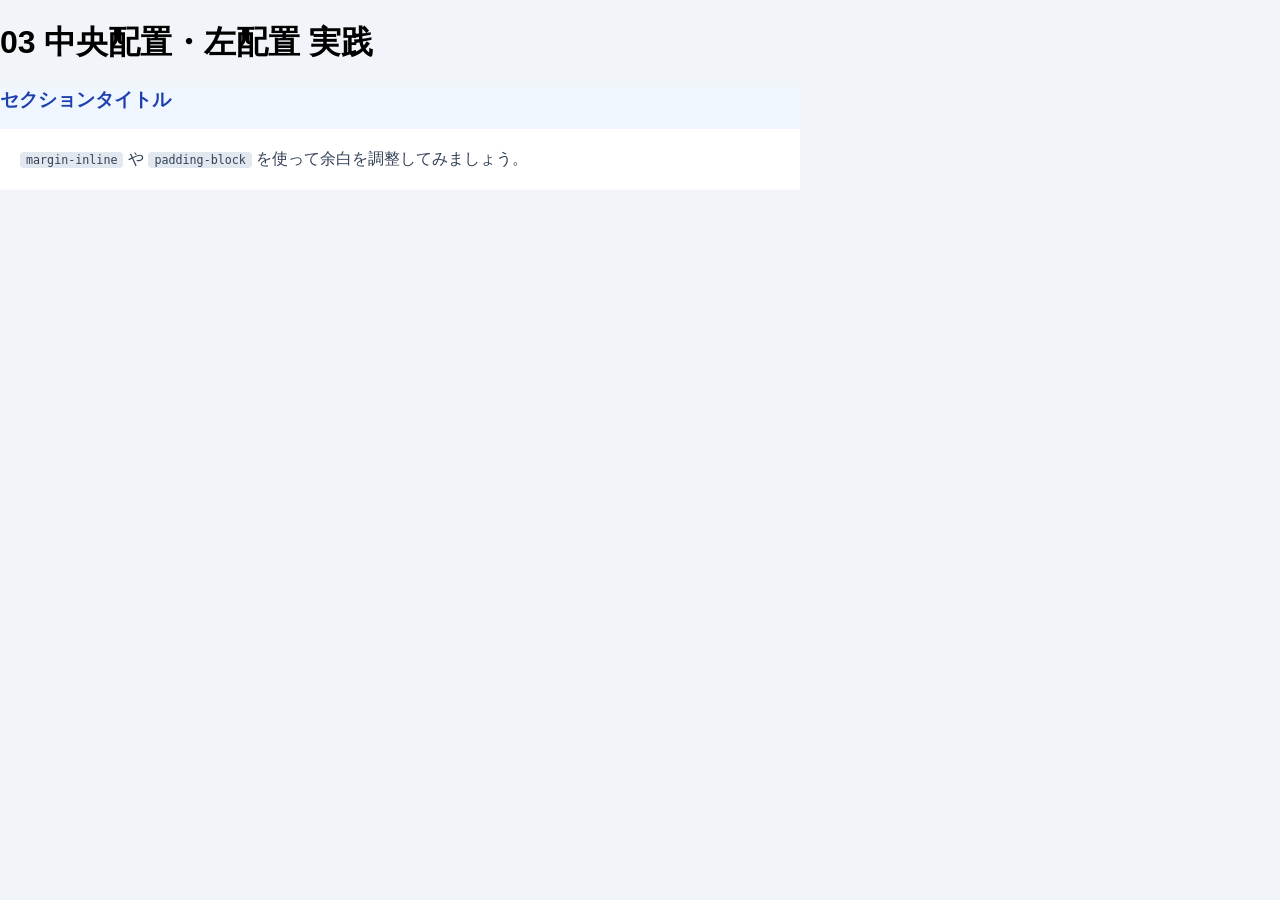
==== practice/03-margin-inline/index.html @ 73213c44 "1st commit" ====
<!DOCTYPE html>
<html lang="ja">
<head>
  <meta charset="UTF-8">
  <meta name="viewport" content="width=device-width, initial-scale=1.0">
  <title>03 margin-inline 実践</title>
  <link rel="stylesheet" href="style.css">
  <style>
    body {
      font-family: 'Hiragino Sans', 'Noto Sans JP', sans-serif;
      background: #f1f5f9;
      margin: 0;
    }
    .container {
      max-width: 800px;
      background: #fff;
    }
    .section {
      background: #eff6ff;
    }
    .section h2 {
      margin: 0 0 16px;
      font-size: 1.2em;
      color: #1e40af;
    }
    .card {
      background: #fff;
      padding: 20px;
    }
    .card p {
      margin: 0;
      color: #334155;
    }
    code {
      background: #e2e8f0;
      padding: 1px 6px;
      border-radius: 4px;
      font-size: 0.9em;
    }
  </style>
</head>
<body>
  <h1>03 中央配置・左配置 実践</h1>
  <div class="container">
    <section class="section">
      <h2>セクションタイトル</h2>
      <div class="card">
        <p><code>margin-inline</code> や <code>padding-block</code> を使って余白を調整してみましょう。</p>
      </div>
    </section>
  </div>
</body>
</html>
---- practice/03-margin-inline/style.css ----
/* ===================================
   03  中央配置・左配置 — margin-inline
   ===================================

   inline = 水平方向 / block = 垂直方向
   書字方向に依存しない「論理プロパティ」を使おう。

   💡 空欄（: の後ろ）に値を入力してください。
*/

.container {
  /* margin-inline: auto で左右中央寄せ */
  margin-inline: ;
  /* padding-inline に clamp() でレスポンシブな横余白を
     → 例: clamp(16px, 4vw, 40px) */
  padding-inline: ;
}

.section {
  /* padding-block: 値 で上下パディングをまとめて指定
     → 例: 64px */
  padding-block: ;
  /* margin-block-end: 値 で下マージンのみを指定
     → 例: 40px */
  margin-block-end: ;
}

.card {
  /* border-inline-start は「文字の書き始め側」= 左ボーダー
     → 例: 4px solid #2563eb */
  border-inline-start: ;
  /* border-start-start-radius は左上の角丸
     → 例: 8px */
  border-start-start-radius: ;
}
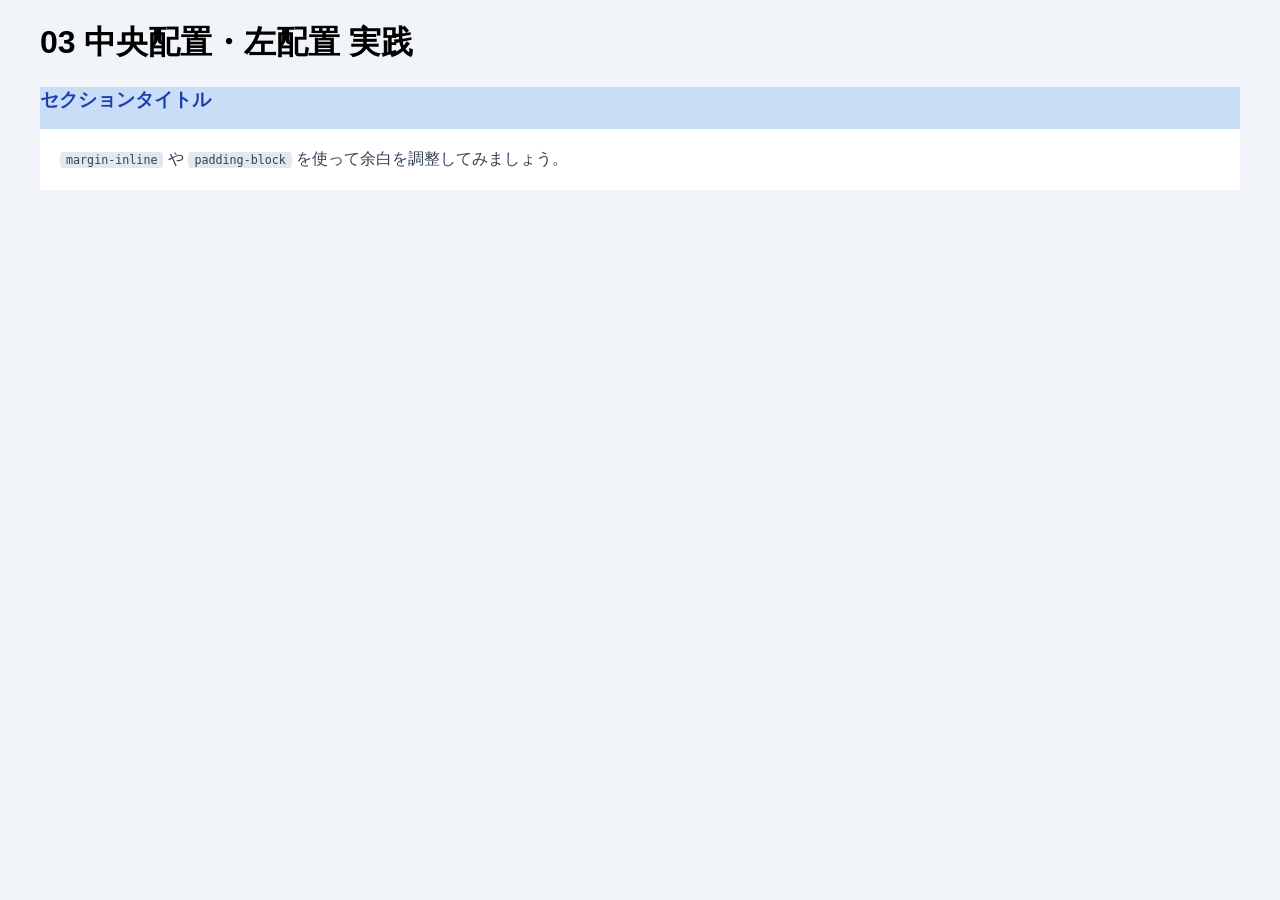
==== commit 123586d6: "練習ファイルの記述・構造を修正 - 02-grid: コメント構造を整理し、コメントアウト例を正しい形式に修正 - 03-margin-inline: containerの最大幅を1200pxに変更、" ====
--- a/practice/03-margin-inline/index.html
+++ b/practice/03-margin-inline/index.html
@@ -12,11 +12,12 @@
       margin: 0;
     }
     .container {
-      max-width: 800px;
-      background: #fff;
+      max-width: 1200px;
+      margin-inline: auto;
     }
     .section {
-      background: #eff6ff;
+      background: #c9ddf6;
+      box-sizing: border-box;
     }
     .section h2 {
       margin: 0 0 16px;
@@ -40,8 +41,8 @@
   </style>
 </head>
 <body>
-  <h1>03 中央配置・左配置 実践</h1>
   <div class="container">
+    <h1>03 中央配置・左配置 実践</h1>
     <section class="section">
       <h2>セクションタイトル</h2>
       <div class="card">
--- a/practice/03-margin-inline/style.css
+++ b/practice/03-margin-inline/style.css
@@ -8,15 +8,14 @@
    💡 空欄（: の後ろ）に値を入力してください。
 */
 
-.container {
+.section {
   /* margin-inline: auto で左右中央寄せ */
   margin-inline: ;
+  /* width: min(800px, 100%) で最大幅を制限しつつレスポンシブ */
+  width: ;
   /* padding-inline に clamp() でレスポンシブな横余白を
      → 例: clamp(16px, 4vw, 40px) */
   padding-inline: ;
-}
-
-.section {
   /* padding-block: 値 で上下パディングをまとめて指定
      → 例: 64px */
   padding-block: ;
